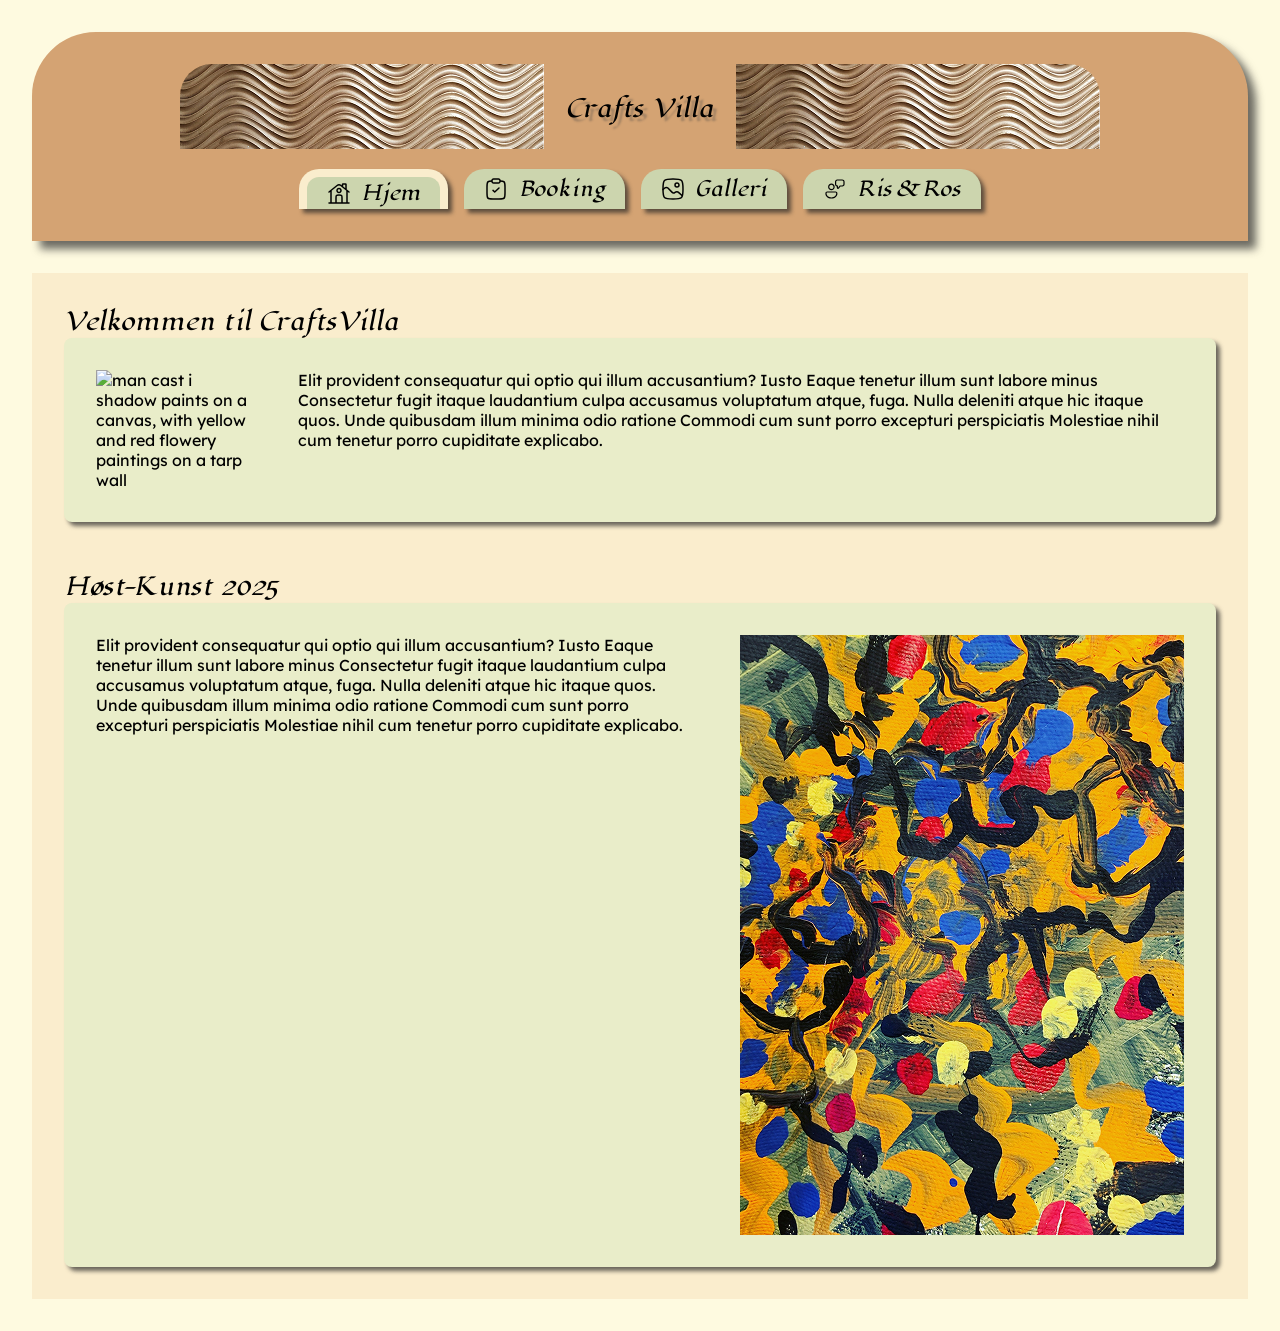
==== booking.html @ 759491ce "copied first page as template for the rest of the pages" ====
<!DOCTYPE html>
<html lang="no">
<head>
    <meta name="author" content="Jan Olav">
    <meta name="keywords" content="kreativitet, craftsvilla, familie, venner, kunst, opplevelse, booking">
    <meta name="description" content="oppgave i html og css, lage en kreativ og innbydende side for ett selskap som tilbyr kunst workshopper til voksne, familie, venner og barn">
    <meta charset="UTF-8">
    <link rel="preconnect" href="https://fonts.googleapis.com">
    <link rel="preconnect" href="https://fonts.gstatic.com" crossorigin>
    <link href="https://fonts.googleapis.com/css2?family=Lugrasimo&display=swap" rel="stylesheet">
    <link href="https://fonts.googleapis.com/css2?family=Lexend&display=swap" rel="stylesheet">
    <link rel="stylesheet" href="style.css">
    <title>CraftsVilla</title>
</head>
<body>
    <header>
	<section class="header-top">
	    <figure><img src="./img/waves.jpg" alt="chocolate colored wavy lines"></figure>
	    <div><h1>Crafts Villa</h1></div>

	    <figure><img src="./img/waves.jpg" alt="chocolate colored wavy lines"></figure>
	</section>
	<nav>
	    <a class="nav-btn btn-clicked" href="./index.html">
		<img src="./img/icon/home.svg" alt="outline of tiny house">
		Hjem
	    </a>
	    <a class="nav-btn" href="./booking.html">
		<img src="./img/icon/booking.svg" alt="outline of checkboard with check mark">
		Booking
	    </a>
	    <a class="nav-btn" href="./gallery.html">
		<img src="./img/icon/gallery.svg" alt="outline square with muntain and sun">
		Galleri
	    </a>
	    <a class="nav-btn" href="./feedback.html">
		<img src="./img/icon/feedback.svg" alt="outline of person, with speech boublee">
		Ris & Ros
	    </a>
	</nav>
    </header>
    <main>
	    <article>
	        <h2>Velkommen til CraftsVilla</h2>
	        <div class="card">
	            <img src="./img/man_paint.jpg" alt="man cast i shadow paints on a canvas, with yellow and red flowery paintings on a tarp wall">
	            <p>Elit provident consequatur qui optio qui illum accusantium? Iusto Eaque tenetur illum sunt labore minus Consectetur fugit itaque laudantium culpa accusamus voluptatum atque, fuga. Nulla deleniti atque hic itaque quos. Unde quibusdam illum minima odio ratione Commodi cum sunt porro excepturi perspiciatis Molestiae nihil cum tenetur porro cupiditate explicabo.</p>
	        </div>
	    </article>
	    <article>
	        <h2>Høst-Kunst 2025</h2>
	        <div class="card row-reverse">
	            <img src="./img/abstract_canvas.jpg" alt="colorfull abstract painting with black lines barelt giving the oulinesof a happy bunny or puppy">
	            <p>Elit provident consequatur qui optio qui illum accusantium? Iusto Eaque tenetur illum sunt labore minus Consectetur fugit itaque laudantium culpa accusamus voluptatum atque, fuga. Nulla deleniti atque hic itaque quos. Unde quibusdam illum minima odio ratione Commodi cum sunt porro excepturi perspiciatis Molestiae nihil cum tenetur porro cupiditate explicabo.</p>
	        </div>
	    </article>
    </main>
</body>
</html>
---- style.css ----
/*CSS reset*/
* {
    padding: 0;
    margin: 0;
    box-sizing: border-box;
}

:root {
    /*Variables*/
    /*Colors*/
    --green: #ccd5ae;
    --brown: #d4a373;
    --light-green: #e9edc9;
    --light-brown: #faedcd;
    --light-beige: #fefae0;

    --shadow: #222a;
    /*box-shadow presets*/
    --tiny-shadow: 4px 4px 4px var(--shadow);
    --big-shadow: 8px 8px 8px var(--shadow);

    /*main default sizes*/
    --pad: 2em;
    --marg: 2em;
    --gap: 3em;
 }

/*Fonts*/
h1, h2, h3, .nav-btn {
/*lugrasimo-regular*/
    font-family: "Lugrasimo", cursive;
    font-weight: 400;
    font-style: normal;
}

body {
    /*lexend-regular */
    font-family: "Lexend", sans-serif;
    font-optical-sizing: auto;
    font-weight: 400;
    font-style: normal;
}

/*Tags*/
body {
    background-color: var(--light-beige);
}

header {
    display: flex;
    min-width: fit-content;
    margin: var(--marg);
    flex-direction: column;
    border-radius: 4em 4em 0 0;
    background-color: var(--brown);
    box-shadow: var(--big-shadow);
    padding: var(--pad);
    align-items: center;
    justify-content: space-around;
    gap: 1em;
    nav {
	display: flex;
	flex-wrap: wrap;
	width: fit-content;
	gap: 1em; 
    }
}

img {
    width: 100%;/*fixed wrong size on header art*/
}

main {
    display: flex;
    flex-direction: column;
    gap: var(--gap);
    background-color: var(--light-brown);
    margin: var(--marg);
    padding: var(--pad);
}

/*classes*/

.header-top {
    border-radius: 2em 2em 0 0;
    overflow: hidden;
    display: flex;
    align-items: center;
    justify-content: space-between;
    text-align: center;
    h1  {
	text-size: 4em;
	width: 8em; /*gets h1 in one line*/
	text-shadow: 4px 4px 2px #4445; /*original values didn't match figma*/
    }
}

.nav-btn {
    display: flex;
    min-width: fit-content;
    align-items: center;
    font-size: 20px; 
    white-space: nowrap;
    text-decoration: none;
    color: black;
    gap: 0.5em;
    background-color: var(--green);
    box-shadow: var(--tiny-shadow); 
    padding: 0.1em 1em;
    border-radius: 1em 1em 0 0;
}

.btn-clicked {
    border: 8px solid var(--light-brown);
    border-bottom-width: 0;
}

.card {
    background-color: var(--light-green);
    display: flex;
    justify-content: space-around;
    border-radius: 0.5em;
    box-shadow: var(--tiny-shadow);
    align-items: start;
    padding: var(--pad);
    gap: var(--gap);
    img {
	width: 45%;
    }
}

.row-reverse {
    flex-direction: row-reverse;
}

.column {
    flex-direction: column;
    img {
	width: 100%;
    }
}
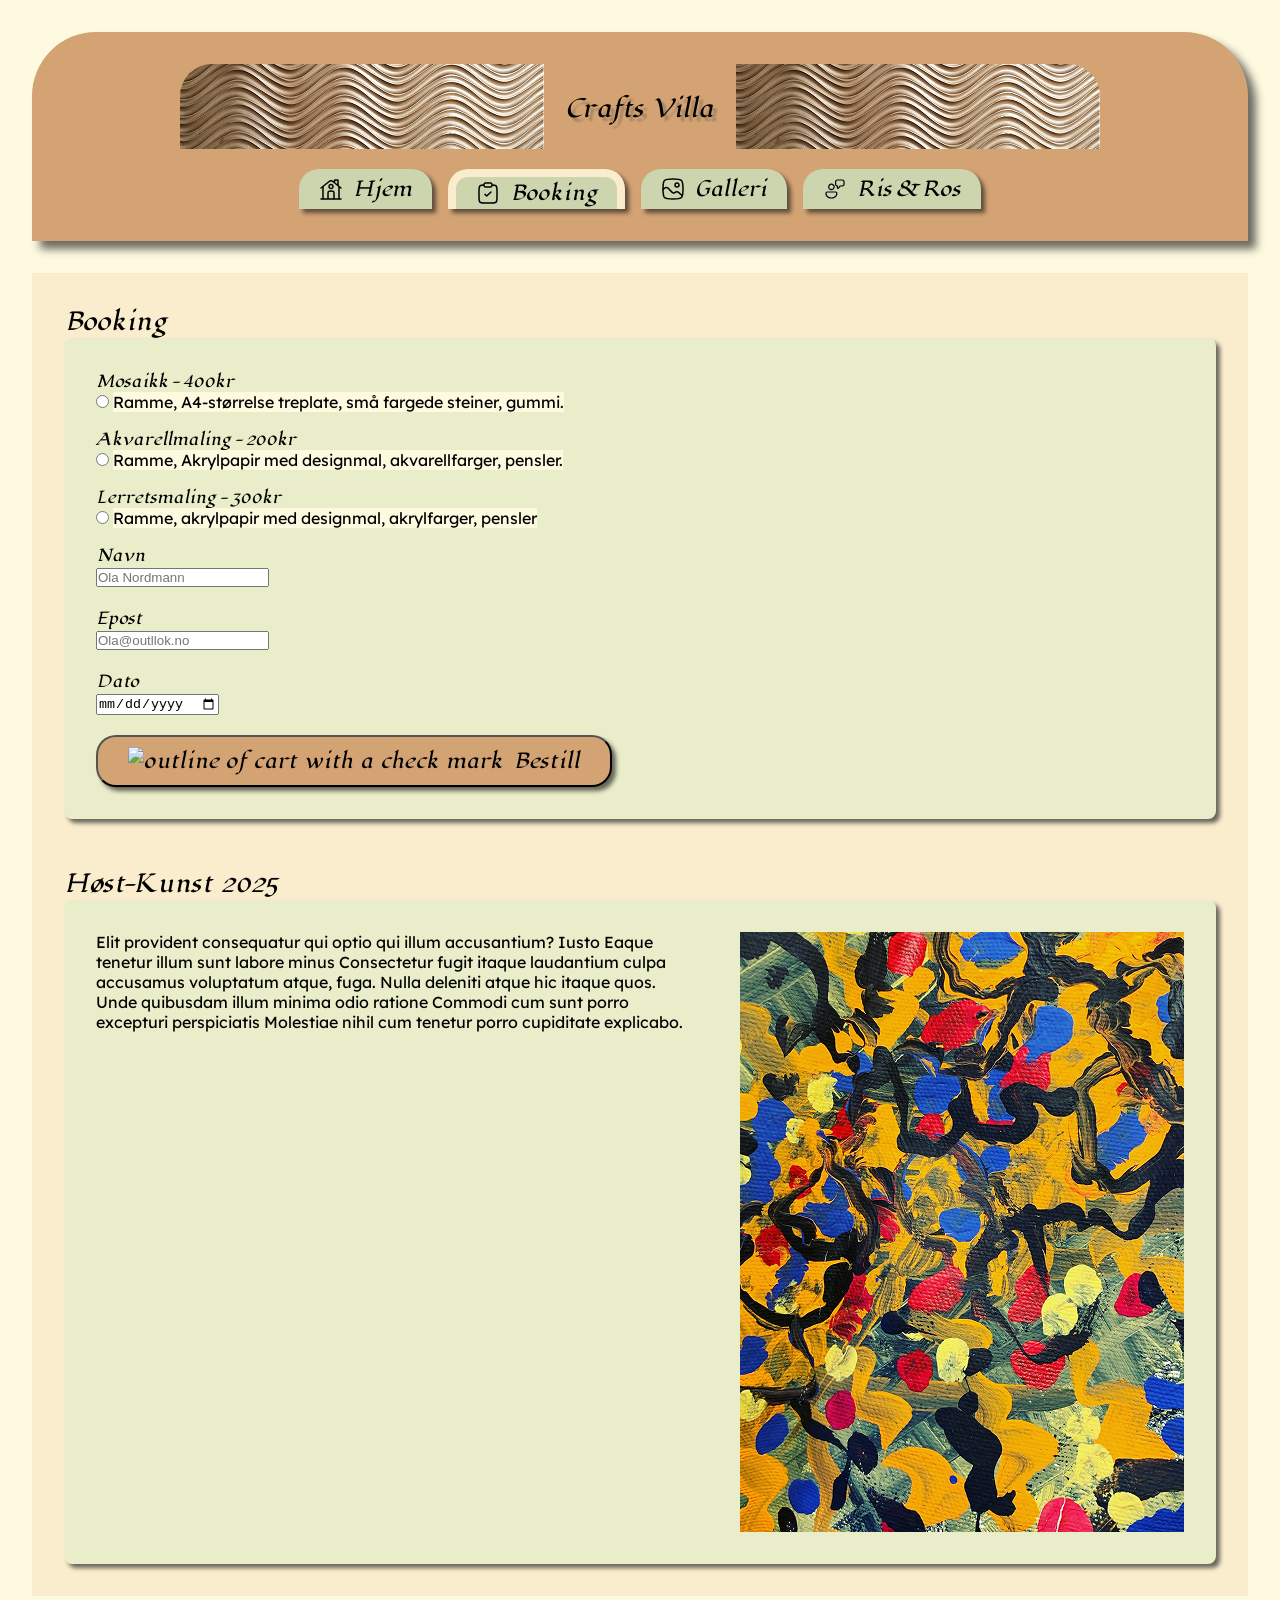
==== commit ac45112e: "started booking page" ====
--- a/booking.html
+++ b/booking.html
@@ -21,11 +21,11 @@
 	    <figure><img src="./img/waves.jpg" alt="chocolate colored wavy lines"></figure>
 	</section>
 	<nav>
-	    <a class="nav-btn btn-clicked" href="./index.html">
+	    <a class="nav-btn" href="./index.html">
 		<img src="./img/icon/home.svg" alt="outline of tiny house">
 		Hjem
 	    </a>
-	    <a class="nav-btn" href="./booking.html">
+	    <a class="nav-btn btn-clicked" href="./booking.html">
 		<img src="./img/icon/booking.svg" alt="outline of checkboard with check mark">
 		Booking
 	    </a>
@@ -41,11 +41,37 @@
     </header>
     <main>
 	    <article>
-	        <h2>Velkommen til CraftsVilla</h2>
-	        <div class="card">
-	            <img src="./img/man_paint.jpg" alt="man cast i shadow paints on a canvas, with yellow and red flowery paintings on a tarp wall">
-	            <p>Elit provident consequatur qui optio qui illum accusantium? Iusto Eaque tenetur illum sunt labore minus Consectetur fugit itaque laudantium culpa accusamus voluptatum atque, fuga. Nulla deleniti atque hic itaque quos. Unde quibusdam illum minima odio ratione Commodi cum sunt porro excepturi perspiciatis Molestiae nihil cum tenetur porro cupiditate explicabo.</p>
-	        </div>
+	        <h2>Booking</h2>
+	        <form action="submit">
+		    <h4>Mosaikk - 400kr</h4>
+	            <input type="radio" id="mosaik" name="art-form"
+			value="mosaikk">
+	            <label class="field" for="mosaik">
+Ramme, A4-størrelse treplate, små fargede steiner, gummi.
+		    </label>
+		    <h4>Akvarellmaling - 200kr</h4>
+	            <input type="radio" id="akvarellmaling" name="art-form"
+			value="mosaikk">
+	            <label class="field" for="akvarellmaling">
+			Ramme, Akrylpapir med designmal, akvarellfarger, pensler.
+		    </label>
+		    <h4>Lerretsmaling - 300kr</h4>
+	            <input type="radio" id="lerretsmaling" name="art-form"
+			value="lerretsmaling">
+	            <label class="field" for="lerretsmaling">
+			Ramme, akrylpapir med designmal, akrylfarger, pensler
+		    </label>
+		    <h4>Navn</h4>
+		    <input id="user-name" type="text" placeholder="Ola Nordmann">
+		    <h4>Epost</h4>
+		    <input id="user-email" type="email" placeholder="Ola@outllok.no">
+		    <h4>Dato</h4>
+		    <input id="booking-date" type="date" placeholder="01.01.2026">
+
+	            <button class="submit-btn">
+			<img src="./img/icon/cart_check.svg" alt="outline of cart with a check mark">
+			Bestill</button>
+	        </form>
 	    </article>
 	    <article>
 	        <h2>Høst-Kunst 2025</h2>
--- a/style.css
+++ b/style.css
@@ -26,7 +26,7 @@
  }
 
 /*Fonts*/
-h1, h2, h3, .nav-btn {
+h1, h2, h3, h4, .nav-btn, .submit-btn{
 /*lugrasimo-regular*/
     font-family: "Lugrasimo", cursive;
     font-weight: 400;
@@ -79,6 +79,17 @@
     padding: var(--pad);
 }
 
+form {
+    background-color: var(--light-green);
+    border-radius: 0.5em;
+    box-shadow: var(--tiny-shadow);
+    padding: var(--pad);
+}
+
+input {
+    margin-bottom: 1.5em;
+}
+
 /*classes*/
 
 .header-top {
@@ -115,6 +126,21 @@
     border-bottom-width: 0;
 }
 
+.submit-btn {
+    display: flex;
+    min-width: fit-content;
+    align-items: center;
+    font-size: 20px; 
+    white-space: nowrap;
+    text-decoration: none;
+    color: black;
+    gap: 0.5em;
+    background-color: var(--brown);
+    box-shadow: var(--tiny-shadow); 
+    padding: 0.5em 1.5em;
+    border-radius: 1em;
+}
+
 .card {
     background-color: var(--light-green);
     display: flex;
@@ -133,9 +159,6 @@
     flex-direction: row-reverse;
 }
 
-.column {
-    flex-direction: column;
-    img {
-	width: 100%;
-    }
+.field {
+    background-color: var(--light-beige);
 }
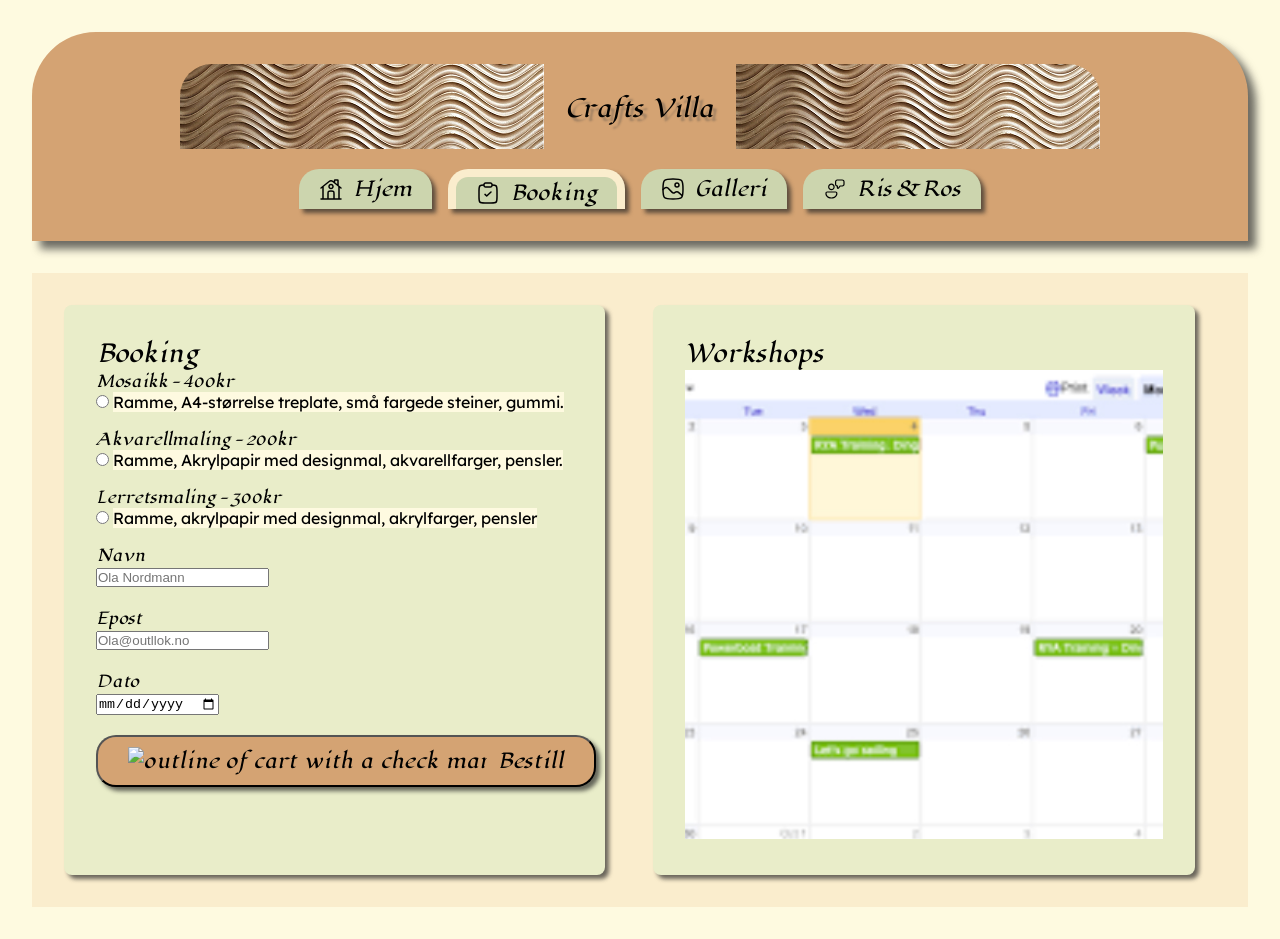
==== commit 951bcf76: "finished booking and gallery" ====
--- a/booking.html
+++ b/booking.html
@@ -39,8 +39,8 @@
 	    </a>
 	</nav>
     </header>
-    <main>
-	    <article>
+    <main class="double-columns">
+	    <article class="booking">
 	        <h2>Booking</h2>
 	        <form action="submit">
 		    <h4>Mosaikk - 400kr</h4>
@@ -73,12 +73,9 @@
 			Bestill</button>
 	        </form>
 	    </article>
-	    <article>
-	        <h2>Høst-Kunst 2025</h2>
-	        <div class="card row-reverse">
-	            <img src="./img/abstract_canvas.jpg" alt="colorfull abstract painting with black lines barelt giving the oulinesof a happy bunny or puppy">
-	            <p>Elit provident consequatur qui optio qui illum accusantium? Iusto Eaque tenetur illum sunt labore minus Consectetur fugit itaque laudantium culpa accusamus voluptatum atque, fuga. Nulla deleniti atque hic itaque quos. Unde quibusdam illum minima odio ratione Commodi cum sunt porro excepturi perspiciatis Molestiae nihil cum tenetur porro cupiditate explicabo.</p>
-	        </div>
+	    <article class="booking">
+	        <h2>Workshops</h2>
+	            <img src="./img/calendar.jpg" alt="colorfull abstract painting with black lines barelt giving the oulinesof a happy bunny or puppy">
 	    </article>
     </main>
 </body>
--- a/style.css
+++ b/style.css
@@ -79,12 +79,6 @@
     padding: var(--pad);
 }
 
-form {
-    background-color: var(--light-green);
-    border-radius: 0.5em;
-    box-shadow: var(--tiny-shadow);
-    padding: var(--pad);
-}
 
 input {
     margin-bottom: 1.5em;
@@ -162,3 +156,38 @@
 .field {
     background-color: var(--light-beige);
 }
+
+.booking {
+    background-color: var(--light-green);
+    border-radius: 0.5em;
+    box-shadow: var(--tiny-shadow);
+    padding: var(--pad);
+    width: 47%;
+}
+
+.double-columns {
+    flex-direction: row;
+    flex-wrap: wrap;
+}
+
+.img-card {
+    background-color: var(--light-green);
+    display: flex;
+    flex-direction: column;
+    border-radius: 0.5em;
+    box-shadow: var(--tiny-shadow);
+    align-items: center;
+    padding: var(--pad);
+    width: 45%;
+    height: 30vh;
+    img {
+	max-height: 100%;
+    }
+    overflow: hidden;
+}
+
+/*id's*/
+#gallery {
+    flex-direction: row;
+    flex-wrap: wrap;
+}
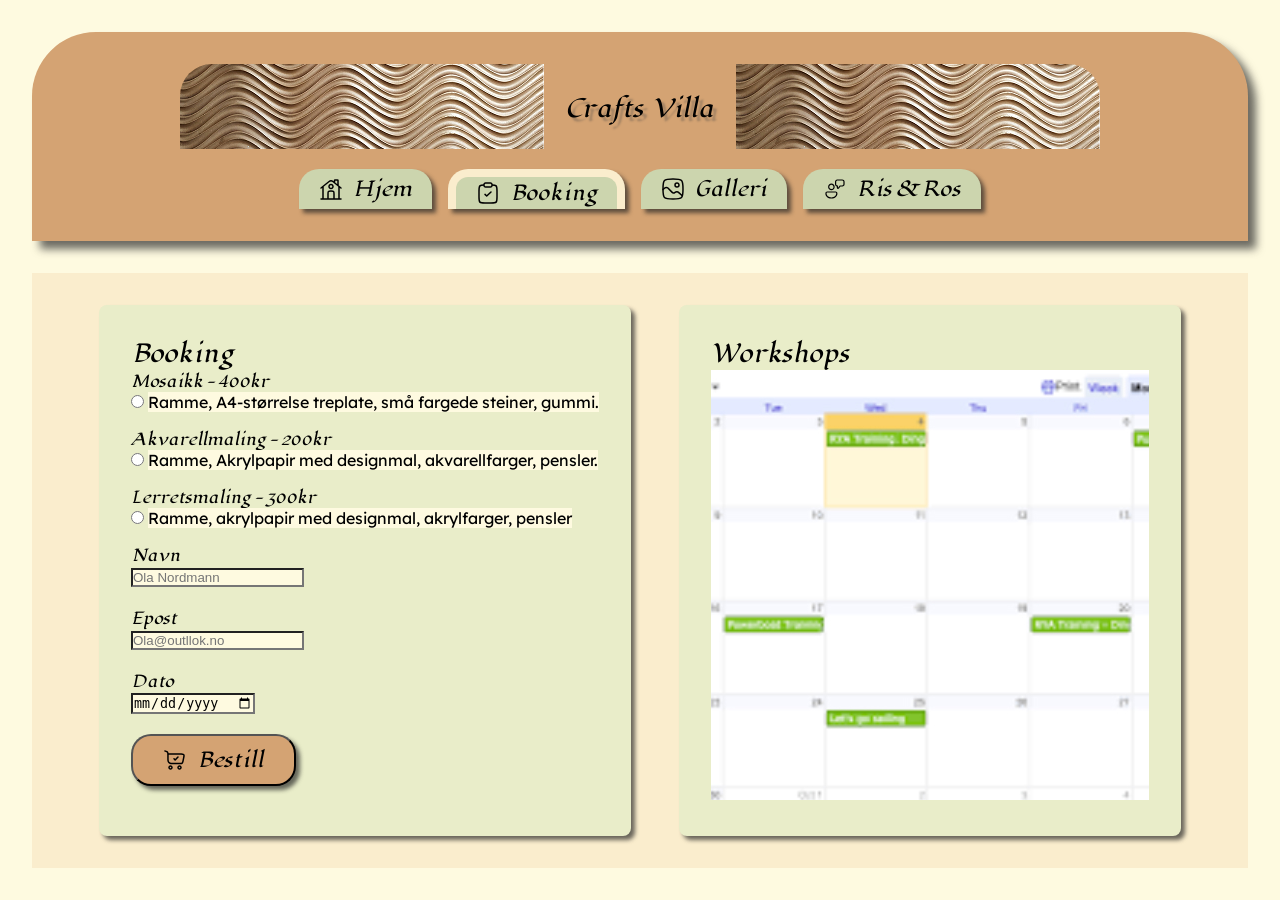
==== commit 3198ff9f: "replaced h4 in booking form with label, with supportive css" ====
--- a/booking.html
+++ b/booking.html
@@ -43,7 +43,7 @@
 	    <article class="booking">
 	        <h2>Booking</h2>
 	        <form action="submit">
-		    <h4>Mosaikk - 400kr</h4>
+		    <label for="mosaik">Mosaikk - 400kr</label>
 	            <input type="radio" id="mosaik" name="art-form"
 			value="mosaikk">
 	            <label class="field" for="mosaik">
@@ -55,17 +55,17 @@
 	            <label class="field" for="akvarellmaling">
 			Ramme, Akrylpapir med designmal, akvarellfarger, pensler.
 		    </label>
-		    <h4>Lerretsmaling - 300kr</h4>
+		    <label for="lerretsmaling">Lerretsmaling - 300kr</label>
 	            <input type="radio" id="lerretsmaling" name="art-form"
 			value="lerretsmaling">
 	            <label class="field" for="lerretsmaling">
 			Ramme, akrylpapir med designmal, akrylfarger, pensler
 		    </label>
-		    <h4>Navn</h4>
+		    <label for="user-name">Navn</label>
 		    <input id="user-name" type="text" placeholder="Ola Nordmann">
-		    <h4>Epost</h4>
+		    <label for="user-email">Epost</label>
 		    <input id="user-email" type="email" placeholder="Ola@outllok.no">
-		    <h4>Dato</h4>
+		    <label for="booking-date">Dato</label>
 		    <input id="booking-date" type="date" placeholder="01.01.2026">
 
 	            <button class="submit-btn">
--- a/style.css
+++ b/style.css
@@ -26,11 +26,16 @@
  }
 
 /*Fonts*/
-h1, h2, h3, h4, .nav-btn, .submit-btn{
+h1, h2, h3, h4, .nav-btn, .submit-btn, label:has(+input){
 /*lugrasimo-regular*/
     font-family: "Lugrasimo", cursive;
     font-weight: 400;
     font-style: normal;
+}
+
+/*force lineshift after label headers*/
+label:has(+input) {
+    display: block;
 }
 
 body {
@@ -146,6 +151,8 @@
     gap: var(--gap);
     img {
 	width: 45%;
+	object-fit: cover;
+	aspect-ratio: 1;
     }
 }
 
@@ -162,12 +169,18 @@
     border-radius: 0.5em;
     box-shadow: var(--tiny-shadow);
     padding: var(--pad);
-    width: 47%;
+    /*max-width: 47%;*/
+    /*max-width: 50%;*/
+    min-width: 400px;
+    input, textarea {
+	background-color: var(--light-beige);
+    }
 }
 
 .double-columns {
     flex-direction: row;
     flex-wrap: wrap;
+    justify-content: center;
 }
 
 .img-card {
@@ -179,11 +192,32 @@
     align-items: center;
     padding: var(--pad);
     width: 45%;
-    height: 30vh;
+    min-height: 30vh;
     img {
 	max-height: 100%;
+	object-fit: cover;
+	aspect-ratio: 1;
     }
     overflow: hidden;
+}
+
+.comment {
+    display: flex;
+    flex-direction: column;
+    box-shadow: var(--tiny-shadow);
+    background-color: var(--light-beige);
+    border-radius: 0.5em;
+    padding: var(--pad);
+    gap: 1em;
+    div {
+	display: flex;
+	gap: 1em;
+    }
+    img {
+	width: 9em;
+	object-fit: cover;
+	aspect-ratio: 1;
+    }
 }
 
 /*id's*/
@@ -191,3 +225,7 @@
     flex-direction: row;
     flex-wrap: wrap;
 }
+
+#feedback {
+    align-items: center;
+}
